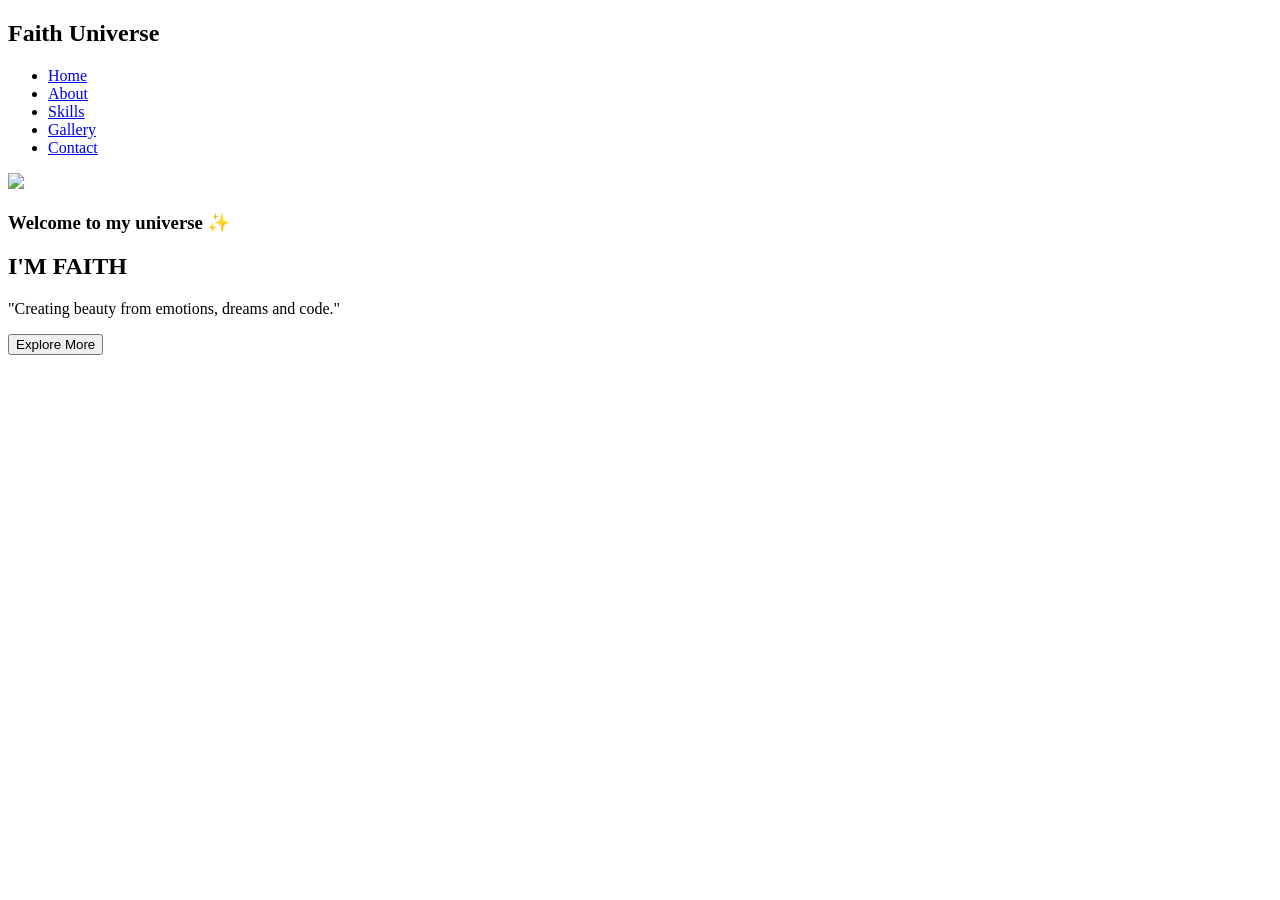
==== index.html @ 7595b1a2 "Add initial HTML structure for the website" ====
<!DOCTYPE html>
<html lang="en">
<head>
    <meta charset="UTF-8">
    <meta name="viewport" content="width=device-width, initial-scale=1.0">

    <title>Pink Theory</title>

    <link rel="stylesheet" href="style.css">
</head>

<body>

    <!-- Navigation Bar -->
  <nav>
    <h1>Faith Universe</h1>

    <ul>
        <li><a href="#">Home</a></li>
        <li><a href="#">About</a></li>
        <li><a href="#">Skills</a></li>
        <li><a href="#">Gallery</a></li>
        <li><a href="#">Contact</a></li>
    </ul>
</nav>
    <!-- Hero Section -->
  <section class="hero">

    <div class="hero-content">

        <img src="images/faith.jpeg" class="profile-pic">

        <h3 class="intro">
            Welcome to my universe ✨
        </h3>

        <h1 class="name">
            I'M FAITH
        </h1>

        <p class="quote">
            "Creating beauty from emotions, dreams and code."
        </p>

        <button>
            Explore More
        </button>

    </div>

  </section>
    <!-- About Preview -->

    <!-- Skills Preview -->

    <!-- Gallery Preview -->

    <!-- Contact Preview -->

    <!-- Footer -->

    <script src="script.js"></script>

</body>
</html>
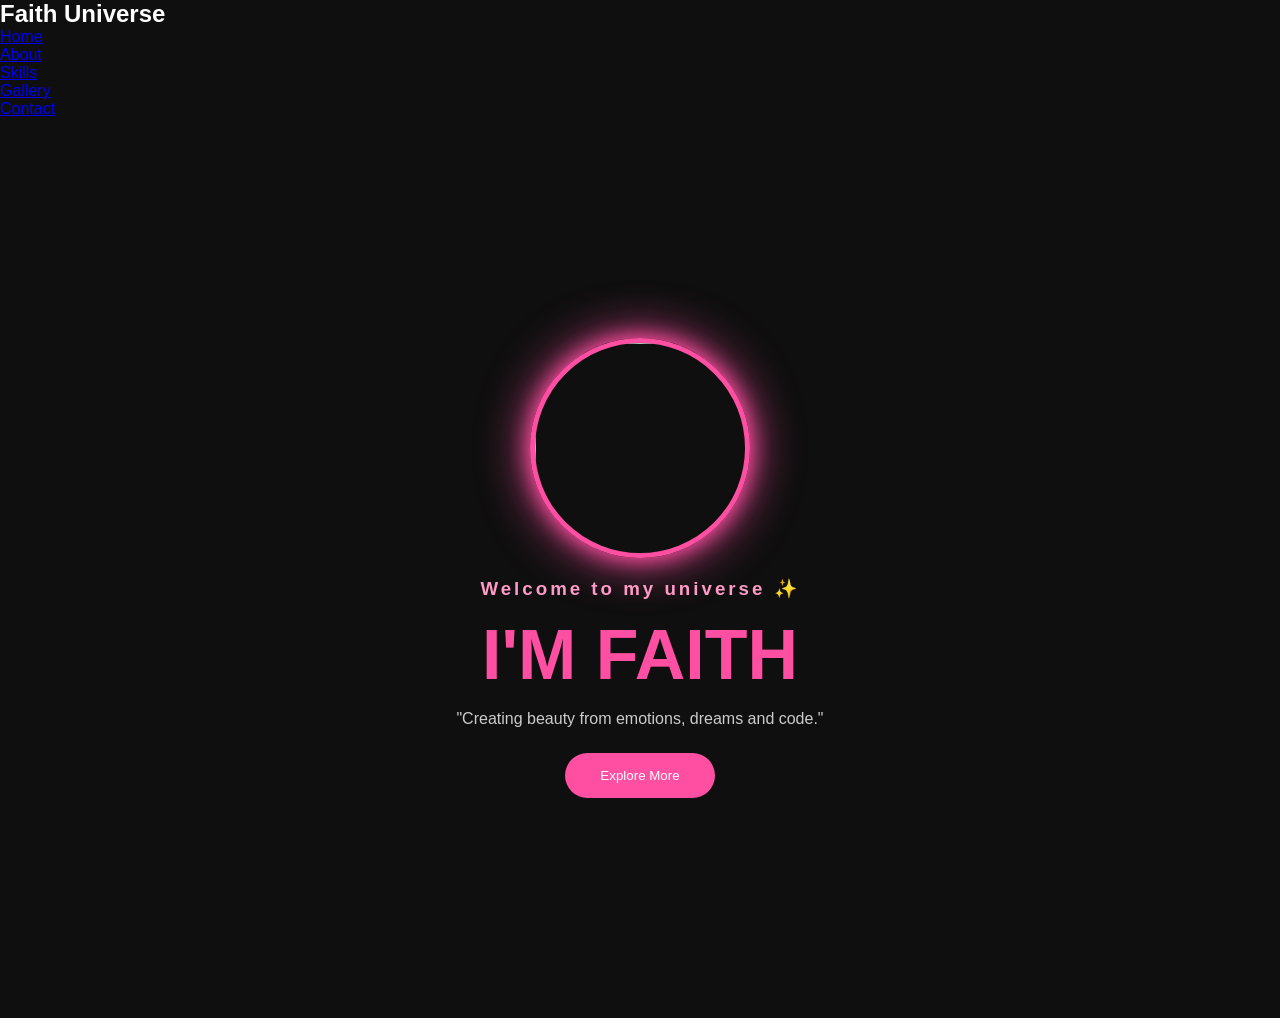
==== commit 194d6276: "Fix image source path for profile picture" ====
--- a/index.html
+++ b/index.html
@@ -28,7 +28,7 @@
 
     <div class="hero-content">
 
-        <img src="images/faith.jpeg" class="profile-pic">
+        <img src="images.faith.jpeg" class="profile-pic">
 
         <h3 class="intro">
             Welcome to my universe ✨
--- a/style.css
+++ b/style.css
@@ -0,0 +1,297 @@
+*{
+    margin:0;
+    padding:0;
+    box-sizing:border-box;
+    font-family:Arial, sans-serif;
+}
+
+body{
+    background:#0f0f0f;
+    color:white;
+}
+
+/* ================= NAVBAR ================= */
+
+.navbar{
+    display:flex;
+    justify-content:space-between;
+    align-items:center;
+    padding:20px 10%;
+    background:#0f0f0f;
+    position:sticky;
+    top:0;
+    z-index:1000;
+}
+
+.logo{
+    color:#ff4fa3;
+    font-size:22px;
+}
+
+.navbar ul{
+    display:flex;
+    list-style:none;
+    gap:20px;
+}
+
+.navbar ul li a{
+    text-decoration:none;
+    color:white;
+    transition:0.3s;
+}
+
+.navbar ul li a:hover{
+    color:#ff4fa3;
+}
+
+/* ================= HERO ================= */
+
+.hero{
+    height:100vh;
+    display:flex;
+    justify-content:center;
+    align-items:center;
+    text-align:center;
+}
+
+.hero-content{
+    animation:fadeIn 2s ease;
+}
+
+.profile-pic{
+    width:220px;
+    height:220px;
+    border-radius:50%;
+    object-fit:cover;
+    border:5px solid #ff4fa3;
+    box-shadow:0 0 20px #ff4fa3, 0 0 50px #ff4fa3;
+    margin-bottom:20px;
+    animation:float 3s ease-in-out infinite;
+}
+
+.intro{
+    color:#ff9ac6;
+    letter-spacing:3px;
+}
+
+.name{
+    font-size:70px;
+    color:#ff4fa3;
+    margin:15px 0;
+}
+
+.quote{
+    color:#ccc;
+    max-width:500px;
+    margin:auto;
+}
+
+button{
+    margin-top:25px;
+    padding:15px 35px;
+    border:none;
+    background:#ff4fa3;
+    color:white;
+    border-radius:30px;
+    cursor:pointer;
+    transition:0.3s;
+}
+
+button:hover{
+    transform:scale(1.05);
+}
+
+/* ================= ABOUT ================= */
+
+.about-page{
+    padding:100px 10%;
+}
+
+.about-container{
+    display:flex;
+    gap:50px;
+    align-items:center;
+    flex-wrap:wrap;
+}
+
+.about-image img{
+    width:300px;
+    border-radius:20px;
+}
+
+.about-text h4{
+    color:#ff9ac6;
+    letter-spacing:3px;
+}
+
+.about-text h1{
+    font-size:50px;
+    color:#ff4fa3;
+    margin:10px 0;
+}
+
+.about-text p{
+    margin:10px 0;
+    color:#ccc;
+    line-height:1.6;
+}
+
+.about-cards{
+    display:flex;
+    gap:20px;
+    margin-top:30px;
+    flex-wrap:wrap;
+}
+
+.card{
+    background:#1b1b1b;
+    padding:20px;
+    border-radius:15px;
+    width:200px;
+}
+
+/* ================= JOURNEY ================= */
+
+.journey{
+    padding:80px 10%;
+    text-align:center;
+}
+
+.timeline{
+    display:flex;
+    gap:20px;
+    flex-wrap:wrap;
+    justify-content:center;
+    margin-top:40px;
+}
+
+.timeline-box{
+    background:#1b1b1b;
+    padding:20px;
+    border-radius:15px;
+    width:250px;
+}
+
+/* ================= CONTACT ================= */
+
+.contact-page{
+    min-height:100vh;
+    display:flex;
+    justify-content:center;
+    align-items:center;
+    padding:100px 10%;
+}
+
+.contact-container{
+    text-align:center;
+    max-width:700px;
+}
+
+.contact-container h4{
+    color:#ff9ac6;
+}
+
+.contact-container h1{
+    font-size:50px;
+    color:#ff4fa3;
+}
+
+.contact-text{
+    margin:20px 0;
+    color:#ccc;
+}
+
+.social-icons a{
+    color:white;
+    font-size:24px;
+    margin:0 10px;
+    transition:0.3s;
+}
+
+.social-icons a:hover{
+    color:#ff4fa3;
+}
+
+.contact-form{
+    display:flex;
+    flex-direction:column;
+    margin-top:30px;
+}
+
+.contact-form input,
+.contact-form textarea{
+    padding:15px;
+    margin:10px 0;
+    border:none;
+    border-radius:10px;
+    background:#1b1b1b;
+    color:white;
+}
+
+.contact-form button{
+    background:#ff4fa3;
+    padding:15px;
+    border:none;
+    border-radius:30px;
+    cursor:pointer;
+}
+
+/* ================= GALLERY ================= */
+
+.gallery-page{
+    padding:100px 10%;
+}
+
+.gallery-header{
+    text-align:center;
+}
+
+.gallery-header h4{
+    color:#ff9ac6;
+}
+
+.gallery-header h1{
+    font-size:50px;
+    color:#ff4fa3;
+}
+
+.gallery-container{
+    display:grid;
+    grid-template-columns:repeat(auto-fit,minmax(250px,1fr));
+    gap:20px;
+    margin-top:40px;
+}
+
+.gallery-item img{
+    width:100%;
+    height:300px;
+    object-fit:cover;
+    border-radius:15px;
+    transition:0.4s;
+}
+
+.gallery-item img:hover{
+    transform:scale(1.05);
+    filter:brightness(70%);
+}
+
+/* ================= FOOTER ================= */
+
+footer{
+    text-align:center;
+    padding:30px;
+    color:#777;
+}
+
+/* ================= ANIMATIONS ================= */
+
+@keyframes fadeIn{
+    from{opacity:0; transform:translateY(30px);}
+    to{opacity:1; transform:translateY(0);}
+}
+
+@keyframes float{
+    0%{transform:translateY(0);}
+    50%{transform:translateY(-10px);}
+    100%{transform:translateY(0);}
+}
